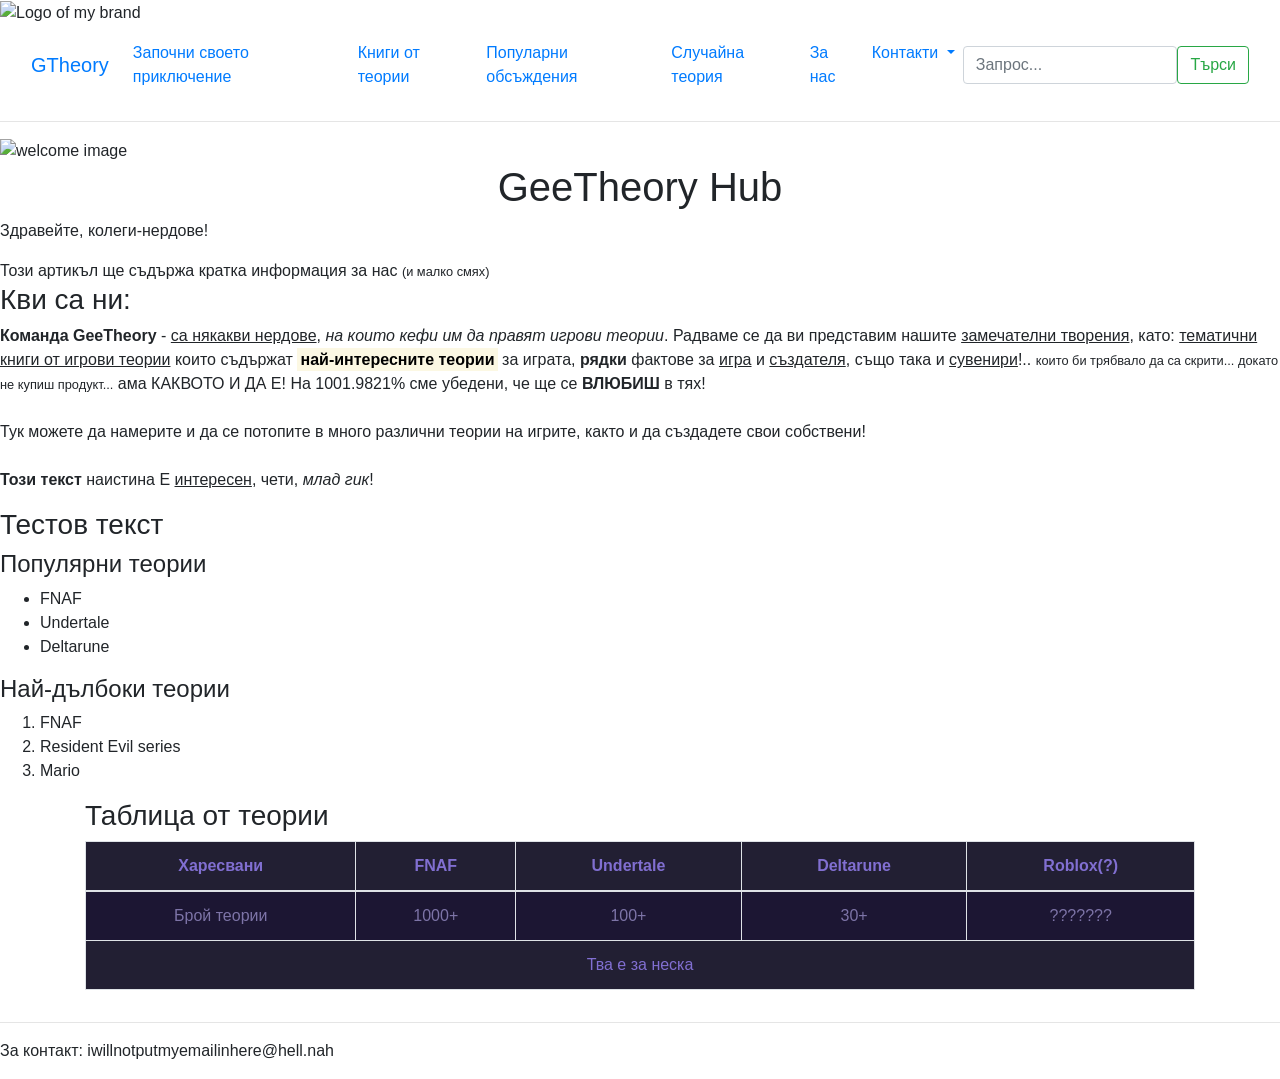
==== pages/index.html @ 0b23cff0 "Rename index.html to pages/index.html" ====
<!DOCTYPE html>
<html lang="en">

<head>

    <meta charset="UTF-8">
    <meta name="viewport" content="width=device-width, initial-scale=1.0, maximum-scale=5.0, user-scalable=yes">
    <link rel="preconnect" href="https://fonts.googleapis.com">
    <link rel="preconnect" href="https://fonts.gstatic.com" crossorigin>
    <link href="https://fonts.googleapis.com/css2?family=Gabriela&display=swap" rel="stylesheet">
    <link rel="preconnect" href="https://fonts.googleapis.com">
    <link rel="preconnect" href="https://fonts.gstatic.com" crossorigin>
    <link
        href="https://fonts.googleapis.com/css2?family=Gabriela&family=Montserrat:ital,wght@0,100..900;1,100..900&display=swap"
        rel="stylesheet">
    <!-- Bootstrap CSS (локален файл) -->
    <link rel="stylesheet" href="css/bootstrap.min.css">
    <!-- Custom CSS -->
    <link rel="stylesheet" href="css/styles.css">
    <link rel="stylesheet" href="https://cdn.jsdelivr.net/npm/bootstrap@4.4.1/dist/css/bootstrap.min.css"
        integrity="sha384-Vkoo8x4CGsO3+Hhxv8T/Q5PaXtkKtu6ug5TOeNV6gBiFeWPGFN9MuhOf23Q9Ifjh" crossorigin="anonymous">

    <title>Предположително тест</title>
    <link rel="stylesheet" href="assets/css/styles.css">

</head>

<body>

    <header>

        <img src="https://universidadeuropea.com/resources/media/images/rsz_1game_theory.original.jpg"
            alt="Logo of my brand">

        <nav class="navbar navbar-expand-lg bg-body-tertiary">
            <div class="container-fluid">
                <a class="navbar-brand" href="#">GTheory</a>
                <button class="navbar-toggler" type="button" data-bs-toggle="collapse"
                    data-bs-target="#navbarSupportedContent" aria-controls="navbarSupportedContent"
                    aria-expanded="false" aria-label="Toggle navigation">
                    <span class="navbar-toggler-icon"></span>
                </button>
                <div class="collapse navbar-collapse" id="navbarSupportedContent">
                    <ul class="navbar-nav me-auto mb-2 mb-lg-0">
                        <li class="nav-item">
                            <a class="nav-link active" aria-current="page" href="#">Започни своето приключение</a>
                        </li>

                        <li class="nav-item">
                            <a class="nav-link" href="books.html">Книги от теории</a>
                        </li>

                        <li class="nav-item">
                            <a class="nav-link" href="#">Популарни обсъждения</a>
                        </li>

                        <li class="nav-item">
                            <a class="nav-link" href="#">Случайна теория</a>
                        </li>

                        <li class="nav-item">
                            <a class="nav-link" href="#">За нас</a>
                        </li>

                        <li class="nav-item dropdown">
                            <a class="nav-link dropdown-toggle" href="#" role="button" data-bs-toggle="dropdown"
                                aria-expanded="false">
                                Контакти
                            </a>
                            <ul class="dropdown-menu">
                                <li><a class="dropdown-item" href="#">Менъджър</a></li>
                                <li><a class="dropdown-item" href="#">Администратор</a></li>
                                <li><a class="dropdown-item" href="#">Поддръжка</a></li>
                            </ul>
                        </li>
                    </ul>
                    <form class="d-flex" role="search">
                        <input class="form-control me-2" type="search" placeholder="Запрос..." aria-label="Search" />
                        <button class="btn btn-outline-success" type="submit">Търси</button>
                    </form>
                </div>
            </div>
        </nav>

        <hr>

    </header>

    <div class="page-wrapper">

    <img src="assets/media/unnamed-removebg-preview.png"
        alt="welcome image" class="welcome-img">

    <h1 align="center">GeeTheory Hub</h1>
    <p>Здравейте, колеги-нердове!</p>
    <a>Този артикъл ще съдържа кратка информация за нас <small>(и малко смях)</small></a>

    <main>

        <section>

            <article>
                <h3>Кви са ни:</h3>
                <p>
                    <b>Команда GeeTheory</b> - <u>са някакви нердове</u>, <i>на които кефи им да правят игрови
                        теории</i>. Радваме се да ви представим нашите <u>замечателни творения</u>, като: <u>тематични
                        книги от игрови теории</u> които съдържат <b><mark>най-интересните теории</mark></b> за играта,
                    <b>рядки</b> фактове за <u>игра</u> и <u>създателя</u>, също така и <u>сувенири</u>!.. <small>които
                        би трябвало да са скрити... докато не купиш продукт...</small> ама КАКВОТО И ДА Е! На 1001.9821%
                    сме убедени, че ще се <b>ВЛЮБИШ</b> в тях!
                    <br><br>
                    Тук можете да намерите и да се потопите в много различни теории на игрите, както и да създадете свои
                    собствени!
                    <br><br>
                    <b>Този текст </b> наистина Е <u>интересен</u>, чети, <em>млад гик</em>!
                </p>
            </article>

            <article>
                <h3>Тестов текст</h3>

                <h4>Популярни теории</h4>
                <ul>
                    <li>FNAF</li>
                    <li>Undertale</li>
                    <li>Deltarune</li>
                </ul>

                <h4>Най-дълбоки теории</h4>
                <ol>
                    <li>FNAF</li>
                    <li>Resident Evil series</li>
                    <li>Mario</li>
                </ol>
            </article>

            <article>
                <div class="container">
                    <h3>Таблица от теории</h3>
                    <div class="table-responsive">
                        <table class="table table-bordered text-center contrast-table" style="background-color:#1C1633;color:#7D74A7;border-color:#423F52;">
                            <thead style="background-color:#221F33;color:#816FD1;">
                                <tr>
                                    <th>Харесвани</th>
                                    <th>FNAF</th>
                                    <th>Undertale</th>
                                    <th>Deltarune</th>
                                    <th>Roblox(?)</th>
                                </tr>
                            </thead>
                            <tbody>
                                <tr style="background-color:#1C1633;color:#7D74A7;">
                                    <td>Брой теории</td>
                                    <td>1000+</td>
                                    <td>100+</td>
                                    <td>30+</td>
                                    <td>???????</td>
                                </tr>
                            </tbody>
                            <tfoot style="background-color:#221F33;color:#816FD1;">
                                <tr>
                                    <td colspan="5">Тва е за неска</td>
                                </tr>
                            </tfoot>
                        </table>
                    </div>
                </div>

            </article>

        </section>

    </main>

    <footer>
        <hr>
        <p>За контакт: iwillnotputmyemailinhere@hell.nah</p>
    </footer>

    <!-- Bootstrap JS -->
    <script src="https://cdn.jsdelivr.net/npm/bootstrap@5.3.0/dist/js/bootstrap.bundle.min.js"></script>
    </div>
</body>

</html>
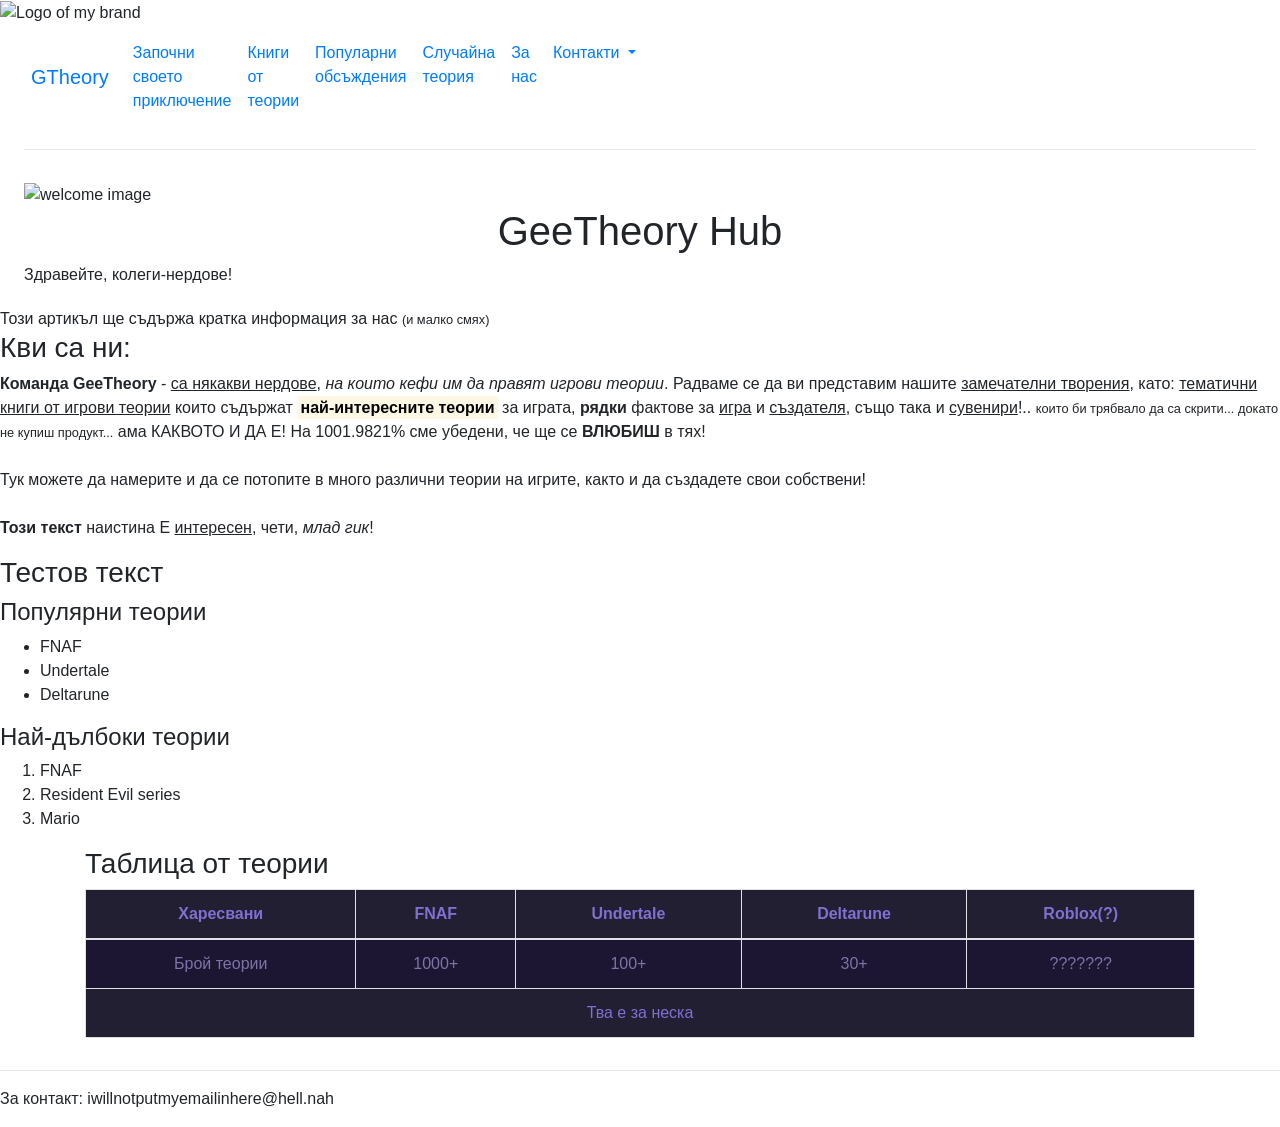
==== commit 73214c64: "Revert "Rename pages/index.html to index.html" This reverts commit 2ee6e723a1fa180b3f88c049ca9555ab8" ====
--- a/pages/index.html
+++ b/pages/index.html
@@ -14,14 +14,13 @@
         href="https://fonts.googleapis.com/css2?family=Gabriela&family=Montserrat:ital,wght@0,100..900;1,100..900&display=swap"
         rel="stylesheet">
     <!-- Bootstrap CSS (локален файл) -->
-    <link rel="stylesheet" href="css/bootstrap.min.css">
+    <link rel="stylesheet" href="assets/css/bootstrap.min.css">
     <!-- Custom CSS -->
-    <link rel="stylesheet" href="css/styles.css">
+    <link rel="stylesheet" href="assets/css/styles.css">
     <link rel="stylesheet" href="https://cdn.jsdelivr.net/npm/bootstrap@4.4.1/dist/css/bootstrap.min.css"
         integrity="sha384-Vkoo8x4CGsO3+Hhxv8T/Q5PaXtkKtu6ug5TOeNV6gBiFeWPGFN9MuhOf23Q9Ifjh" crossorigin="anonymous">
 
     <title>Предположително тест</title>
-    <link rel="stylesheet" href="assets/css/styles.css">
 
 </head>
 
@@ -43,7 +42,7 @@
                 <div class="collapse navbar-collapse" id="navbarSupportedContent">
                     <ul class="navbar-nav me-auto mb-2 mb-lg-0">
                         <li class="nav-item">
-                            <a class="nav-link active" aria-current="page" href="#">Започни своето приключение</a>
+                            <a class="nav-link active" aria-current="page" href="index.html">Започни своето приключение</a>
                         </li>
 
                         <li class="nav-item">
@@ -51,15 +50,15 @@
                         </li>
 
                         <li class="nav-item">
-                            <a class="nav-link" href="#">Популарни обсъждения</a>
+                            <a class="nav-link" href="pages/popular.html">Популарни обсъждения</a>
                         </li>
 
                         <li class="nav-item">
-                            <a class="nav-link" href="#">Случайна теория</a>
+                            <a class="nav-link" href="pages/random-theory.html">Случайна теория</a>
                         </li>
 
                         <li class="nav-item">
-                            <a class="nav-link" href="#">За нас</a>
+                            <a class="nav-link" href="pages/about.html">За нас</a>
                         </li>
 
                         <li class="nav-item dropdown">
@@ -69,9 +68,9 @@
                             </a>
                             <ul class="dropdown-menu">
                                 <li><a class="dropdown-item" href="#">Менъджър</a></li>
-                                <li><a class="dropdown-item" href="#">Администратор</a></li>
-                                <li><a class="dropdown-item" href="#">Поддръжка</a></li>
-                            </ul>
+                                <li><a class="dropdown-item" href="pages/contact.html">Менъджър</a></li>
+                                <li><a class="dropdown-item" href="pages/contact.html">Администратор</a></li>
+                                <li><a class="dropdown-item" href="pages/contact.html
                         </li>
                     </ul>
                     <form class="d-flex" role="search">
@@ -178,7 +177,8 @@
     </footer>
 
     <!-- Bootstrap JS -->
-    <script src="https://cdn.jsdelivr.net/npm/bootstrap@5.3.0/dist/js/bootstrap.bundle.min.js"></script>
+    <script src="assets/js/bootstrap.bundle.min.js"></script>
+    <script src="assets/js/main.js"></script>
     </div>
 </body>
 
